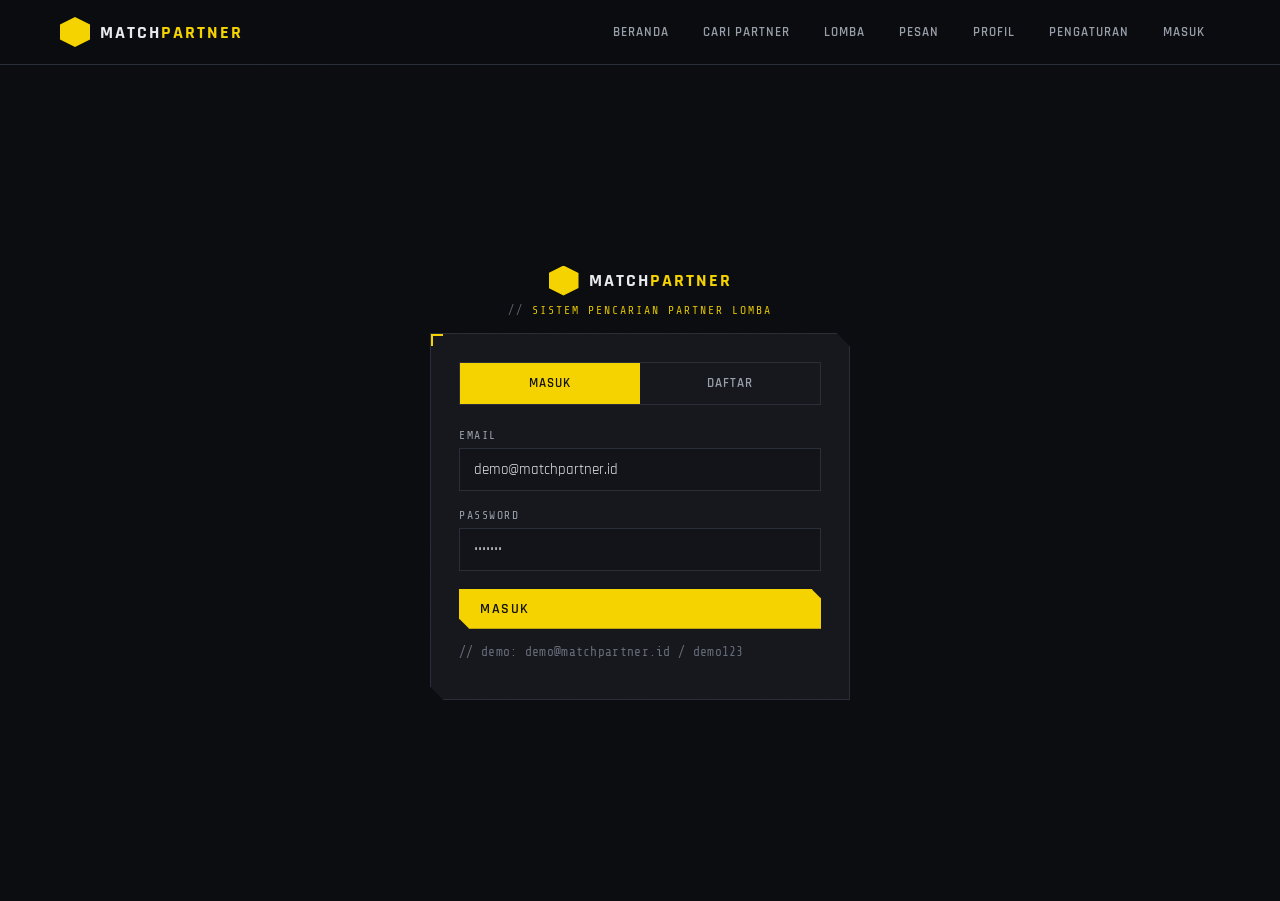
==== messages.html @ c599a0c8 "Add files via upload" ====
<!DOCTYPE html>
<html lang="id">
<head>
  <meta charset="UTF-8" />
  <meta name="viewport" content="width=device-width, initial-scale=1.0" />
  <title>Pesan — Match Partner</title>
  <link rel="preconnect" href="https://fonts.googleapis.com">
  <link href="https://fonts.googleapis.com/css2?family=Rajdhani:wght@400;500;600;700&family=Share+Tech+Mono&display=swap" rel="stylesheet">
  <link rel="stylesheet" href="assets/css/theme.css" />
  <style>
    .chat-layout { display:grid; grid-template-columns: 280px 1fr; gap:18px; min-height:460px; }
    @media (max-width:760px){ .chat-layout{ grid-template-columns:1fr; } .chat-list.has-active{ display:none; } }
    .conv { padding:14px; border:1px solid var(--line); background:var(--bg-2); cursor:pointer; margin-bottom:8px; transition:border-color .15s; }
    .conv:hover, .conv.active { border-color:var(--accent); }
    .conv .cname { font-weight:600; }
    .conv .cprev { font-size:.78rem; color:var(--text-mute); overflow:hidden; text-overflow:ellipsis; white-space:nowrap; }
    .thread { border:1px solid var(--line); background:var(--panel); display:flex; flex-direction:column; }
    .thread-head { padding:14px 18px; border-bottom:1px solid var(--line); font-weight:600; text-transform:uppercase; letter-spacing:1px; }
    .thread-body { flex:1; padding:18px; overflow-y:auto; max-height:420px; display:flex; flex-direction:column; gap:10px; }
    .bubble { max-width:72%; padding:10px 14px; font-size:.92rem; line-height:1.35; }
    .bubble.them { background:var(--panel-2); border:1px solid var(--line); align-self:flex-start; }
    .bubble.me { background:var(--accent); color:#121212; align-self:flex-end; }
    .bubble .ts { display:block; font-size:.64rem; opacity:.6; margin-top:4px; font-family:var(--font-mono); }
    .thread-input { display:flex; gap:8px; padding:14px; border-top:1px solid var(--line); }
    .thread-empty { flex:1; display:flex; align-items:center; justify-content:center; color:var(--text-mute); padding:40px; text-align:center; }
  </style>
</head>
<body>
  <div id="navbar"></div>

  <section class="container" style="padding:40px 20px">
    <div class="section-head">
      <div>
        <div class="sys-label">COMMS</div>
        <h2 data-i18n="chat.title">PESAN</h2>
        <p class="text-dim small mt-2" data-i18n="chat.sub">Percakapan dengan peserta lain</p>
      </div>
    </div>

    <div class="chat-layout">
      <div class="chat-list" id="convList"></div>
      <div class="thread" id="thread">
        <div class="thread-empty" data-i18n="chat.select">Pilih percakapan untuk mulai mengobrol.</div>
      </div>
    </div>
  </section>

  <div id="footer"></div>

  <script src="assets/js/i18n.js"></script>
  <script src="assets/js/data.js"></script>
  <script src="assets/js/api.js"></script>
  <script src="assets/js/app.js"></script>
  <script>
    mountChrome("messages");
    if (!requireAuth()) { /* redirected */ }

    let MATCHES = [];
    let activePeer = null;

    async function init() {
      MATCHES = await API.getMatches();
      // if ?to=<matchId>, ensure a conversation exists & open it
      const to = new URLSearchParams(location.search).get("to");
      if (to) {
        const m = MATCHES.find(x => String(x.id) === String(to));
        if (m) {
          // ensure peer name stored even before first message
          if (!API.peerName(m.id)) localStorage.setItem("mp_peer_" + m.id, m.name);
          activePeer = String(m.id);
        }
      }
      renderConvList();
      if (activePeer) openThread(activePeer);
    }

    function knownPeers() {
      const convs = API.getConversations();
      const ids = new Set(Object.keys(convs));
      // include an opened-but-empty peer
      if (activePeer) ids.add(activePeer);
      return [...ids];
    }

    function peerDisplayName(id) {
      const m = MATCHES.find(x => String(x.id) === String(id));
      return (m && m.name) || API.peerName(id) || ("#" + id);
    }

    function renderConvList() {
      const wrap = document.getElementById("convList");
      const peers = knownPeers();
      wrap.classList.toggle("has-active", !!activePeer);
      if (!peers.length) {
        wrap.innerHTML = `<p class="text-mute small">${t("chat.empty")}</p>`;
        return;
      }
      wrap.innerHTML = peers.map(id => {
        const thread = API.getThread(id);
        const last = thread[thread.length - 1];
        const prev = last ? (last.from === "me" ? "> " : "") + last.text : "...";
        return `
          <div class="conv ${String(id)===String(activePeer)?'active':''}" onclick="openThread('${id}')">
            <div class="cname">${esc(peerDisplayName(id))}</div>
            <div class="cprev">${esc(prev)}</div>
          </div>`;
      }).join("");
    }

    function openThread(id) {
      activePeer = String(id);
      renderConvList();
      const thread = API.getThread(id);
      const name = peerDisplayName(id);
      document.getElementById("thread").innerHTML = `
        <div class="thread-head">${t("chat.with")}: ${esc(name)}</div>
        <div class="thread-body" id="threadBody">
          ${thread.map(bubble).join("")}
        </div>
        <form class="thread-input" id="msgForm">
          <input class="input" id="msgInput" autocomplete="off" data-i18n-ph="chat.placeholder" placeholder="Tulis pesan..." />
          <button class="btn btn-primary" data-i18n="chat.send">Kirim</button>
        </form>`;
      applyI18n();
      scrollBottom();
      document.getElementById("msgForm").addEventListener("submit", (e) => {
        e.preventDefault();
        const input = document.getElementById("msgInput");
        const text = input.value.trim();
        if (!text) return;
        API.sendMessage(activePeer, name, text);
        input.value = "";
        refreshThread();
      });
    }

    function bubble(msg) {
      const time = new Date(msg.ts).toLocaleTimeString(getLang()==="id"?"id-ID":"en-US", {hour:"2-digit", minute:"2-digit"});
      return `<div class="bubble ${msg.from}">${esc(msg.text)}<span class="ts">${time}</span></div>`;
    }

    function refreshThread() {
      const body = document.getElementById("threadBody");
      if (!body) return;
      body.innerHTML = API.getThread(activePeer).map(bubble).join("");
      renderConvList();
      scrollBottom();
    }

    function scrollBottom() {
      const body = document.getElementById("threadBody");
      if (body) body.scrollTop = body.scrollHeight;
    }

    // auto-reply event
    window.addEventListener("mp:newmessage", (e) => {
      if (String(e.detail.peerId) === String(activePeer)) refreshThread();
      else renderConvList();
    });

    init();
  </script>
</body>
</html>
---- assets/css/theme.css ----
/* =========================================================
   MATCH PARTNER — Arknights-inspired theme
   Dark, industrial sci-fi UI. Amber accents, sharp edges.
   ========================================================= */

:root {
  --bg:        #0c0d10;
  --bg-2:      #121419;
  --panel:     #16181e;
  --panel-2:   #1c1f27;
  --line:      #2a2e38;
  --line-soft: #22252d;
  --text:      #e8eaed;
  --text-dim:  #9aa0ab;
  --text-mute: #666c78;
  --accent:    #f5d300;   /* arknights amber-yellow */
  --accent-2:  #d4ff3f;   /* lime highlight */
  --danger:    #ff4d4d;
  --ok:        #4dff91;
  --info:      #4db8ff;
  --font-sans: "Rajdhani", "Segoe UI", system-ui, sans-serif;
  --font-mono: "Share Tech Mono", "Consolas", monospace;
}

* { box-sizing: border-box; }

html, body {
  margin: 0;
  padding: 0;
  background: var(--bg);
  color: var(--text);
  font-family: var(--font-sans);
  letter-spacing: 0.3px;
  -webkit-font-smoothing: antialiased;
}

body {
  min-height: 100vh;
  background-image:
    linear-gradient(rgba(12,13,16,0.92), rgba(12,13,16,0.97)),
    repeating-linear-gradient(45deg, #0e0f13 0, #0e0f13 2px, #0c0d10 2px, #0c0d10 9px);
  background-attachment: fixed;
}

/* ---- Scrollbar ---- */
::-webkit-scrollbar { width: 10px; height: 10px; }
::-webkit-scrollbar-track { background: var(--bg-2); }
::-webkit-scrollbar-thumb { background: var(--line); }
::-webkit-scrollbar-thumb:hover { background: var(--accent); }

/* ---- Typography helpers ---- */
.font-mono { font-family: var(--font-mono); }
.uppercase-wide { text-transform: uppercase; letter-spacing: 2px; }
.heading {
  font-weight: 700;
  text-transform: uppercase;
  letter-spacing: 1.5px;
}
.text-accent { color: var(--accent); }
.text-dim { color: var(--text-dim); }
.text-mute { color: var(--text-mute); }

/* code-style label e.g. // SYSTEM 004 */
.sys-label {
  font-family: var(--font-mono);
  font-size: 0.72rem;
  color: var(--accent);
  text-transform: uppercase;
  letter-spacing: 2px;
  opacity: 0.9;
}
.sys-label::before { content: "// "; color: var(--text-mute); }

/* ---- Layout ---- */
.container { max-width: 1200px; margin: 0 auto; padding: 0 20px; }

/* ---- Clipped / angular panels ---- */
.panel {
  background: var(--panel);
  border: 1px solid var(--line);
  position: relative;
}
.panel-clip {
  clip-path: polygon(0 0, calc(100% - 14px) 0, 100% 14px, 100% 100%, 14px 100%, 0 calc(100% - 14px));
}
.panel::after {
  /* corner accent tick */
  content: "";
  position: absolute;
  top: 0; left: 0;
  width: 10px; height: 10px;
  border-top: 2px solid var(--accent);
  border-left: 2px solid var(--accent);
}

/* ---- Buttons ---- */
.btn {
  display: inline-flex;
  align-items: center;
  gap: 8px;
  padding: 10px 20px;
  border: 1px solid var(--line);
  background: var(--panel-2);
  color: var(--text);
  font-family: var(--font-sans);
  font-weight: 600;
  text-transform: uppercase;
  letter-spacing: 1.5px;
  font-size: 0.85rem;
  cursor: pointer;
  transition: all 0.15s ease;
  clip-path: polygon(0 0, calc(100% - 10px) 0, 100% 10px, 100% 100%, 10px 100%, 0 calc(100% - 10px));
  text-decoration: none;
}
.btn:hover { border-color: var(--accent); color: var(--accent); }
.btn-primary {
  background: var(--accent);
  color: #121212;
  border-color: var(--accent);
}
.btn-primary:hover { background: var(--accent-2); border-color: var(--accent-2); color: #121212; }
.btn-ghost { background: transparent; }
.btn-danger:hover { border-color: var(--danger); color: var(--danger); }
.btn-sm { padding: 6px 12px; font-size: 0.75rem; }
.btn:disabled { opacity: 0.4; cursor: not-allowed; }

/* ---- Inputs ---- */
.field { margin-bottom: 18px; }
.field label {
  display: block;
  font-family: var(--font-mono);
  font-size: 0.72rem;
  text-transform: uppercase;
  letter-spacing: 1.5px;
  color: var(--text-dim);
  margin-bottom: 6px;
}
.input, .textarea, .select {
  width: 100%;
  background: var(--bg-2);
  border: 1px solid var(--line);
  color: var(--text);
  padding: 11px 14px;
  font-family: var(--font-sans);
  font-size: 0.95rem;
  outline: none;
  transition: border-color 0.15s;
}
.input:focus, .textarea:focus, .select:focus { border-color: var(--accent); }
.textarea { resize: vertical; min-height: 90px; }

/* ---- Badges / tags ---- */
.badge {
  display: inline-block;
  padding: 3px 10px;
  font-family: var(--font-mono);
  font-size: 0.7rem;
  text-transform: uppercase;
  letter-spacing: 1px;
  border: 1px solid var(--line);
  color: var(--text-dim);
  background: var(--bg-2);
}
.badge-accent { border-color: var(--accent); color: var(--accent); }
.badge-open   { border-color: var(--ok); color: var(--ok); }
.badge-closed { border-color: var(--text-mute); color: var(--text-mute); }

/* ---- Navbar ---- */
.nav {
  position: sticky;
  top: 0;
  z-index: 50;
  background: rgba(12,13,16,0.9);
  backdrop-filter: blur(8px);
  border-bottom: 1px solid var(--line);
}
.nav-inner {
  display: flex;
  align-items: center;
  gap: 28px;
  height: 64px;
}
.brand {
  display: flex;
  align-items: center;
  gap: 10px;
  text-decoration: none;
  color: var(--text);
}
.brand .mark {
  width: 30px; height: 30px;
  background: var(--accent);
  clip-path: polygon(50% 0, 100% 25%, 100% 75%, 50% 100%, 0 75%, 0 25%);
  display: inline-block;
}
.brand .name {
  font-weight: 700;
  font-size: 1.15rem;
  letter-spacing: 2px;
  text-transform: uppercase;
}
.brand .name b { color: var(--accent); }
.nav-links { display: flex; gap: 4px; margin-left: auto; align-items: center; }
.nav-link {
  color: var(--text-dim);
  text-decoration: none;
  padding: 8px 14px;
  font-size: 0.82rem;
  text-transform: uppercase;
  letter-spacing: 1px;
  font-weight: 600;
  border: 1px solid transparent;
  transition: all 0.15s;
}
.nav-link:hover { color: var(--text); }
.nav-link.active { color: var(--accent); border-color: var(--line); }

/* ---- Hero ---- */
.hero {
  position: relative;
  padding: 90px 0 70px;
  overflow: hidden;
  border-bottom: 1px solid var(--line);
}
.hero::before {
  content: "";
  position: absolute;
  inset: 0;
  background:
    radial-gradient(ellipse at 80% 20%, rgba(245,211,0,0.08), transparent 60%),
    repeating-linear-gradient(90deg, transparent 0, transparent 60px, rgba(255,255,255,0.02) 60px, rgba(255,255,255,0.02) 61px);
  pointer-events: none;
}
.hero h1 {
  font-size: clamp(2.4rem, 6vw, 4.6rem);
  line-height: 0.98;
  margin: 14px 0 18px;
  text-transform: uppercase;
  font-weight: 700;
  letter-spacing: 2px;
}
.hero h1 .hl { color: var(--accent); }
.hero p { color: var(--text-dim); max-width: 540px; font-size: 1.05rem; }

/* ---- Grid cards ---- */
.grid { display: grid; gap: 18px; }
.grid-3 { grid-template-columns: repeat(3, 1fr); }
.grid-2 { grid-template-columns: repeat(2, 1fr); }
@media (max-width: 900px) { .grid-3 { grid-template-columns: 1fr; } .grid-2 { grid-template-columns: 1fr; } }

.card {
  background: var(--panel);
  border: 1px solid var(--line);
  padding: 20px;
  transition: border-color 0.15s, transform 0.15s;
  position: relative;
}
.card:hover { border-color: var(--accent); transform: translateY(-2px); }
.card h3 { margin: 0 0 6px; font-size: 1.1rem; text-transform: uppercase; letter-spacing: 0.5px; }

/* section header */
.section-head {
  display: flex;
  align-items: flex-end;
  justify-content: space-between;
  margin-bottom: 22px;
  border-bottom: 1px solid var(--line);
  padding-bottom: 12px;
}
.section-head h2 {
  margin: 0;
  font-size: 1.6rem;
  text-transform: uppercase;
  letter-spacing: 1.5px;
}

/* ---- Avatar ---- */
.avatar {
  width: 72px; height: 72px;
  background: var(--panel-2);
  border: 1px solid var(--accent);
  display: flex; align-items: center; justify-content: center;
  font-family: var(--font-mono);
  font-size: 1.6rem;
  color: var(--accent);
  clip-path: polygon(0 0, calc(100% - 10px) 0, 100% 10px, 100% 100%, 10px 100%, 0 calc(100% - 10px));
}

/* ---- Toast ---- */
#toast-wrap {
  position: fixed; bottom: 24px; right: 24px; z-index: 999;
  display: flex; flex-direction: column; gap: 10px;
}
.toast {
  background: var(--panel-2);
  border-left: 3px solid var(--accent);
  padding: 12px 18px;
  min-width: 240px;
  font-size: 0.9rem;
  animation: slideIn 0.25s ease;
  box-shadow: 0 6px 24px rgba(0,0,0,0.5);
}
.toast.ok { border-left-color: var(--ok); }
.toast.err { border-left-color: var(--danger); }
@keyframes slideIn { from { transform: translateX(40px); opacity: 0; } to { transform: translateX(0); opacity: 1; } }

/* ---- Modal ---- */
.modal-backdrop {
  position: fixed; inset: 0; z-index: 200;
  background: rgba(0,0,0,0.7);
  display: none; align-items: center; justify-content: center;
  padding: 20px;
}
.modal-backdrop.open { display: flex; }
.modal {
  background: var(--panel);
  border: 1px solid var(--accent);
  max-width: 520px; width: 100%;
  padding: 28px;
  max-height: 90vh; overflow-y: auto;
}
.modal h3 { margin-top: 0; text-transform: uppercase; letter-spacing: 1px; }

/* ---- Footer ---- */
.footer {
  border-top: 1px solid var(--line);
  padding: 30px 0;
  margin-top: 60px;
  color: var(--text-mute);
  font-size: 0.82rem;
}

/* ---- Misc ---- */
.divider { height: 1px; background: var(--line); margin: 20px 0; }
.flex { display: flex; }
.items-center { align-items: center; }
.justify-between { justify-content: space-between; }
.gap-2 { gap: 8px; } .gap-3 { gap: 12px; } .gap-4 { gap: 16px; }
.mt-2 { margin-top: 8px; } .mt-4 { margin-top: 16px; } .mt-6 { margin-top: 24px; }
.mb-2 { margin-bottom: 8px; } .mb-4 { margin-bottom: 16px; }
.hidden { display: none !important; }
.w-full { width: 100%; }
.text-center { text-align: center; }
.small { font-size: 0.8rem; }
.cert-item {
  display: flex; justify-content: space-between; align-items: flex-start;
  border: 1px solid var(--line); padding: 14px; background: var(--bg-2); margin-bottom: 10px;
}
.cert-item .meta { font-family: var(--font-mono); font-size: 0.75rem; color: var(--text-dim); }
.auth-wrap { min-height: calc(100vh - 64px); display: flex; align-items: center; justify-content: center; padding: 40px 20px; }
.auth-box { max-width: 420px; width: 100%; }
.tab-row { display: flex; gap: 0; border: 1px solid var(--line); margin-bottom: 24px; }
.tab-row .tab { flex: 1; text-align: center; padding: 12px; cursor: pointer; text-transform: uppercase; letter-spacing: 1px; font-size: 0.82rem; font-weight: 600; color: var(--text-dim); }
.tab-row .tab.active { background: var(--accent); color: #121212; }
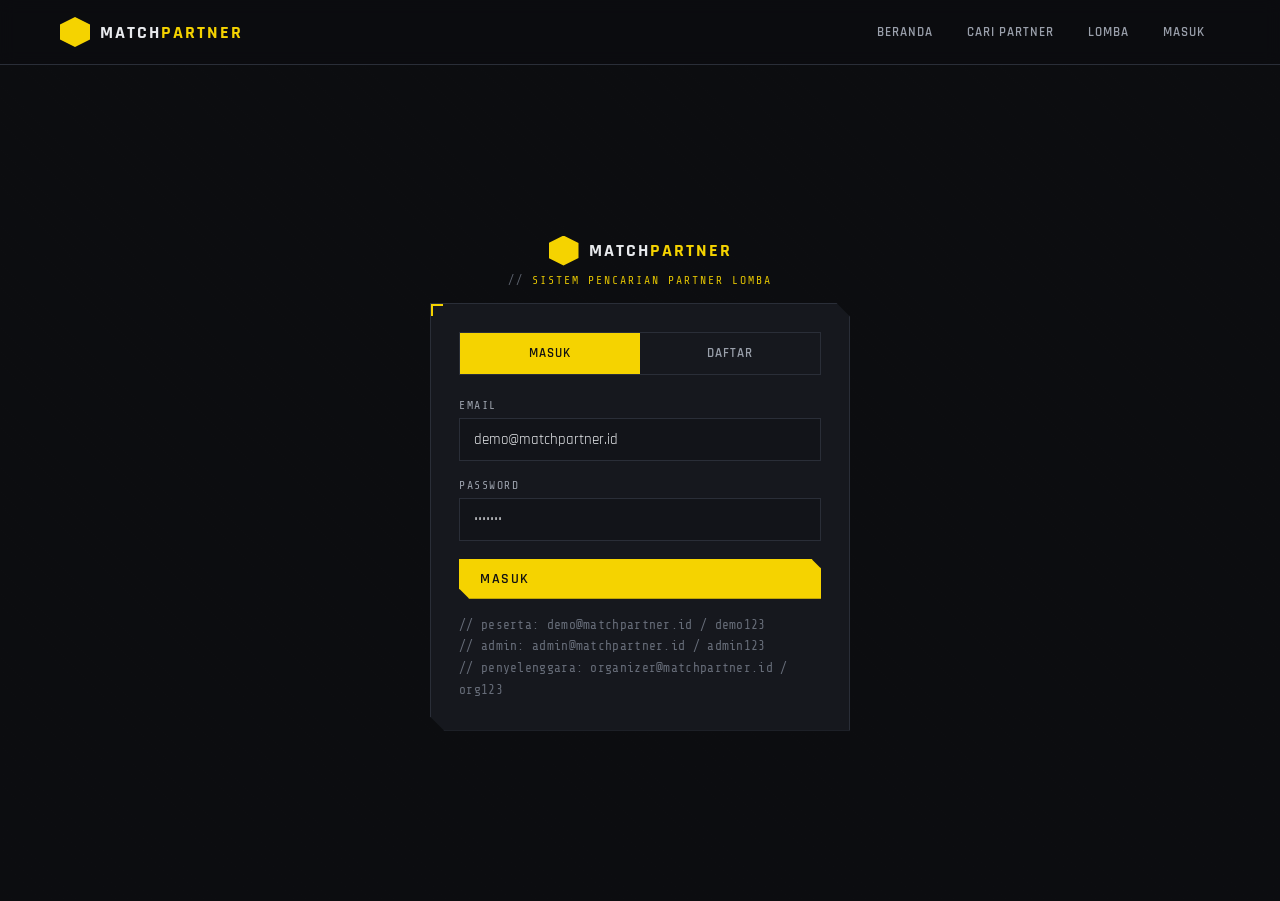
==== commit c076609d: "Add files via upload" ====
--- a/messages.html
+++ b/messages.html
@@ -9,7 +9,14 @@
   <link rel="stylesheet" href="assets/css/theme.css" />
   <style>
     .chat-layout { display:grid; grid-template-columns: 280px 1fr; gap:18px; min-height:460px; }
-    @media (max-width:760px){ .chat-layout{ grid-template-columns:1fr; } .chat-list.has-active{ display:none; } }
+    .chat-back { display:none; }
+    @media (max-width:760px){
+      .chat-layout{ grid-template-columns:1fr; }
+      /* when a thread is active, show only the thread; else only the list */
+      .chat-layout.viewing-thread .chat-list { display:none; }
+      .chat-layout:not(.viewing-thread) .thread { display:none; }
+      .chat-back { display:inline-flex; }
+    }
     .conv { padding:14px; border:1px solid var(--line); background:var(--bg-2); cursor:pointer; margin-bottom:8px; transition:border-color .15s; }
     .conv:hover, .conv.active { border-color:var(--accent); }
     .conv .cname { font-weight:600; }
@@ -19,7 +26,7 @@
     .thread-body { flex:1; padding:18px; overflow-y:auto; max-height:420px; display:flex; flex-direction:column; gap:10px; }
     .bubble { max-width:72%; padding:10px 14px; font-size:.92rem; line-height:1.35; }
     .bubble.them { background:var(--panel-2); border:1px solid var(--line); align-self:flex-start; }
-    .bubble.me { background:var(--accent); color:#121212; align-self:flex-end; }
+    .bubble.me { background:var(--accent); color:var(--accent-text); align-self:flex-end; }
     .bubble .ts { display:block; font-size:.64rem; opacity:.6; margin-top:4px; font-family:var(--font-mono); }
     .thread-input { display:flex; gap:8px; padding:14px; border-top:1px solid var(--line); }
     .thread-empty { flex:1; display:flex; align-items:center; justify-content:center; color:var(--text-mute); padding:40px; text-align:center; }
@@ -109,11 +116,15 @@
 
     function openThread(id) {
       activePeer = String(id);
+      document.querySelector(".chat-layout").classList.add("viewing-thread");
       renderConvList();
       const thread = API.getThread(id);
       const name = peerDisplayName(id);
       document.getElementById("thread").innerHTML = `
-        <div class="thread-head">${t("chat.with")}: ${esc(name)}</div>
+        <div class="thread-head flex items-center gap-3">
+          <button class="btn btn-sm btn-ghost chat-back" onclick="backToList()" aria-label="Back">&larr;</button>
+          <span>${t("chat.with")}: ${esc(name)}</span>
+        </div>
         <div class="thread-body" id="threadBody">
           ${thread.map(bubble).join("")}
         </div>
@@ -132,6 +143,10 @@
         input.value = "";
         refreshThread();
       });
+    }
+
+    function backToList() {
+      document.querySelector(".chat-layout").classList.remove("viewing-thread");
     }
 
     function bubble(msg) {
--- a/assets/css/theme.css
+++ b/assets/css/theme.css
@@ -3,7 +3,7 @@
    Dark, industrial sci-fi UI. Amber accents, sharp edges.
    ========================================================= */
 
-:root {
+:root, [data-theme="dark"] {
   --bg:        #0c0d10;
   --bg-2:      #121419;
   --panel:     #16181e;
@@ -18,8 +18,36 @@
   --danger:    #ff4d4d;
   --ok:        #4dff91;
   --info:      #4db8ff;
+  --accent-text: #121212; /* text color on accent background */
+  --grid-a:    #0e0f13;
+  --grid-b:    #0c0d10;
+  --bg-overlay-1: rgba(12,13,16,0.92);
+  --bg-overlay-2: rgba(12,13,16,0.97);
   --font-sans: "Rajdhani", "Segoe UI", system-ui, sans-serif;
   --font-mono: "Share Tech Mono", "Consolas", monospace;
+}
+
+/* ---- LIGHT THEME ---- */
+[data-theme="light"] {
+  --bg:        #eef0f4;
+  --bg-2:      #e3e6ec;
+  --panel:     #ffffff;
+  --panel-2:   #f3f5f9;
+  --line:      #c9cfda;
+  --line-soft: #d9dee7;
+  --text:      #1a1d24;
+  --text-dim:  #525a68;
+  --text-mute: #8a92a0;
+  --accent:    #c8a200;   /* darker amber for contrast on light */
+  --accent-2:  #7aa900;
+  --danger:    #d12f2f;
+  --ok:        #1f9d57;
+  --info:      #1f7fd1;
+  --accent-text: #ffffff;
+  --grid-a:    #e9ebf0;
+  --grid-b:    #eef0f4;
+  --bg-overlay-1: rgba(238,240,244,0.90);
+  --bg-overlay-2: rgba(238,240,244,0.96);
 }
 
 * { box-sizing: border-box; }
@@ -37,9 +65,10 @@
 body {
   min-height: 100vh;
   background-image:
-    linear-gradient(rgba(12,13,16,0.92), rgba(12,13,16,0.97)),
-    repeating-linear-gradient(45deg, #0e0f13 0, #0e0f13 2px, #0c0d10 2px, #0c0d10 9px);
+    linear-gradient(var(--bg-overlay-1), var(--bg-overlay-2)),
+    repeating-linear-gradient(45deg, var(--grid-a) 0, var(--grid-a) 2px, var(--grid-b) 2px, var(--grid-b) 9px);
   background-attachment: fixed;
+  transition: background-color 0.2s, color 0.2s;
 }
 
 /* ---- Scrollbar ---- */
@@ -115,10 +144,10 @@
 .btn:hover { border-color: var(--accent); color: var(--accent); }
 .btn-primary {
   background: var(--accent);
-  color: #121212;
+  color: var(--accent-text);
   border-color: var(--accent);
 }
-.btn-primary:hover { background: var(--accent-2); border-color: var(--accent-2); color: #121212; }
+.btn-primary:hover { background: var(--accent-2); border-color: var(--accent-2); color: var(--accent-text); }
 .btn-ghost { background: transparent; }
 .btn-danger:hover { border-color: var(--danger); color: var(--danger); }
 .btn-sm { padding: 6px 12px; font-size: 0.75rem; }
@@ -170,7 +199,7 @@
   position: sticky;
   top: 0;
   z-index: 50;
-  background: rgba(12,13,16,0.9);
+  background: var(--bg-overlay-1);
   backdrop-filter: blur(8px);
   border-bottom: 1px solid var(--line);
 }
@@ -351,4 +380,165 @@
 .auth-box { max-width: 420px; width: 100%; }
 .tab-row { display: flex; gap: 0; border: 1px solid var(--line); margin-bottom: 24px; }
 .tab-row .tab { flex: 1; text-align: center; padding: 12px; cursor: pointer; text-transform: uppercase; letter-spacing: 1px; font-size: 0.82rem; font-weight: 600; color: var(--text-dim); }
-.tab-row .tab.active { background: var(--accent); color: #121212; }
+.tab-row .tab.active { background: var(--accent); color: var(--accent-text); }
+
+/* =========================================================
+   RESPONSIVE — mobile view + hamburger navigation
+   Single HTML adapts to phone & desktop automatically.
+   ========================================================= */
+
+/* hamburger button (hidden on desktop) */
+.nav-toggle {
+  display: none;
+  margin-left: auto;
+  width: 42px; height: 42px;
+  background: var(--panel-2);
+  border: 1px solid var(--line);
+  cursor: pointer;
+  flex-direction: column;
+  align-items: center;
+  justify-content: center;
+  gap: 5px;
+}
+.nav-toggle span {
+  display: block;
+  width: 20px; height: 2px;
+  background: var(--accent);
+  transition: transform 0.2s, opacity 0.2s;
+}
+.nav-toggle.open span:nth-child(1) { transform: translateY(7px) rotate(45deg); }
+.nav-toggle.open span:nth-child(2) { opacity: 0; }
+.nav-toggle.open span:nth-child(3) { transform: translateY(-7px) rotate(-45deg); }
+
+/* ---- Tablet / small desktop ---- */
+@media (max-width: 1024px) {
+  .nav-inner { gap: 14px; }
+  .nav-link { padding: 8px 10px; font-size: 0.78rem; letter-spacing: 0.5px; }
+}
+
+/* ---- Mobile ---- */
+@media (max-width: 760px) {
+  .container { padding: 0 16px; }
+
+  /* collapsing navbar into a dropdown panel */
+  .nav-toggle { display: flex; }
+  .nav-inner { gap: 10px; }
+  .nav-links {
+    position: absolute;
+    top: 64px; left: 0; right: 0;
+    flex-direction: column;
+    align-items: stretch;
+    gap: 0;
+    margin-left: 0;
+    background: var(--bg-2);
+    border-bottom: 1px solid var(--line);
+    max-height: 0;
+    overflow: hidden;
+    transition: max-height 0.25s ease;
+  }
+  .nav-links.open { max-height: 420px; }
+  .nav-link {
+    padding: 14px 20px;
+    border: none;
+    border-bottom: 1px solid var(--line-soft);
+    font-size: 0.9rem;
+  }
+  .nav-link.active { border-color: transparent; border-left: 3px solid var(--accent); }
+
+  /* hero */
+  .hero { padding: 56px 0 44px; }
+  .hero h1 { font-size: clamp(2rem, 10vw, 3rem); letter-spacing: 1px; }
+  .hero p { font-size: 0.98rem; }
+  .hero .flex { flex-direction: column; }
+  .hero .btn { width: 100%; justify-content: center; }
+
+  /* section headers stack */
+  .section-head {
+    flex-direction: column;
+    align-items: flex-start;
+    gap: 12px;
+  }
+  .section-head .btn,
+  .section-head .select { width: 100%; }
+  .section-head h2 { font-size: 1.35rem; }
+
+  /* grids already collapse to 1 col at 900px; keep */
+
+  /* controls stack */
+  .flex.gap-3 { flex-wrap: wrap; }
+
+  /* modals full-width feel */
+  .modal { padding: 20px; }
+
+  /* profile avatar row wraps nicely */
+  .avatar { flex-shrink: 0; }
+
+  /* cert item stacks delete button */
+  .cert-item { flex-direction: column; gap: 10px; }
+  .cert-item .btn { align-self: flex-end; }
+
+  /* footer stacks */
+  .footer .flex { flex-direction: column; align-items: flex-start; gap: 8px; }
+
+  /* chat: single column, show either list or thread */
+  .chat-layout { grid-template-columns: 1fr !important; }
+  .bubble { max-width: 85%; }
+}
+
+/* ---- Very small phones ---- */
+@media (max-width: 400px) {
+  .brand .name { font-size: 1rem; letter-spacing: 1px; }
+  .hero h1 { font-size: 1.8rem; }
+  .btn { padding: 9px 14px; font-size: 0.78rem; }
+}
+
+/* =========================================================
+   ROLES + DASHBOARD (admin / organizer)
+   ========================================================= */
+.role-badge {
+  align-self: center;
+  margin-left: 6px;
+  padding: 3px 10px;
+  font-family: var(--font-mono);
+  font-size: 0.64rem;
+  text-transform: uppercase;
+  letter-spacing: 1px;
+  border: 1px solid var(--accent);
+  color: var(--accent);
+  white-space: nowrap;
+}
+.role-badge.role-admin { border-color: var(--danger); color: var(--danger); }
+.role-badge.role-organizer { border-color: var(--info); color: var(--info); }
+
+/* stat cards */
+.stat-grid { display: grid; grid-template-columns: repeat(auto-fit, minmax(150px, 1fr)); gap: 14px; }
+.stat {
+  background: var(--panel);
+  border: 1px solid var(--line);
+  padding: 18px 20px;
+  position: relative;
+}
+.stat::after {
+  content: "";
+  position: absolute; top: 0; left: 0;
+  width: 8px; height: 8px;
+  border-top: 2px solid var(--accent);
+  border-left: 2px solid var(--accent);
+}
+.stat .num { font-family: var(--font-mono); font-size: 2rem; font-weight: 700; color: var(--accent); line-height: 1; }
+.stat .lbl { font-size: 0.74rem; text-transform: uppercase; letter-spacing: 1px; color: var(--text-dim); margin-top: 6px; }
+
+/* data table */
+.table-wrap { overflow-x: auto; border: 1px solid var(--line); }
+table.data { width: 100%; border-collapse: collapse; min-width: 560px; }
+table.data th, table.data td { text-align: left; padding: 12px 14px; border-bottom: 1px solid var(--line-soft); font-size: 0.9rem; }
+table.data th { font-family: var(--font-mono); font-size: 0.72rem; text-transform: uppercase; letter-spacing: 1px; color: var(--text-dim); background: var(--bg-2); }
+table.data tr:hover td { background: var(--panel-2); }
+.pill { display:inline-block; padding:2px 9px; font-family:var(--font-mono); font-size:0.68rem; text-transform:uppercase; letter-spacing:0.5px; border:1px solid var(--line); }
+.pill.active { border-color: var(--ok); color: var(--ok); }
+.pill.pending { border-color: var(--accent); color: var(--accent); }
+.row-actions { display: flex; gap: 6px; flex-wrap: wrap; }
+
+@media (max-width: 760px) {
+  .role-badge { margin: 8px 20px; align-self: flex-start; }
+}
